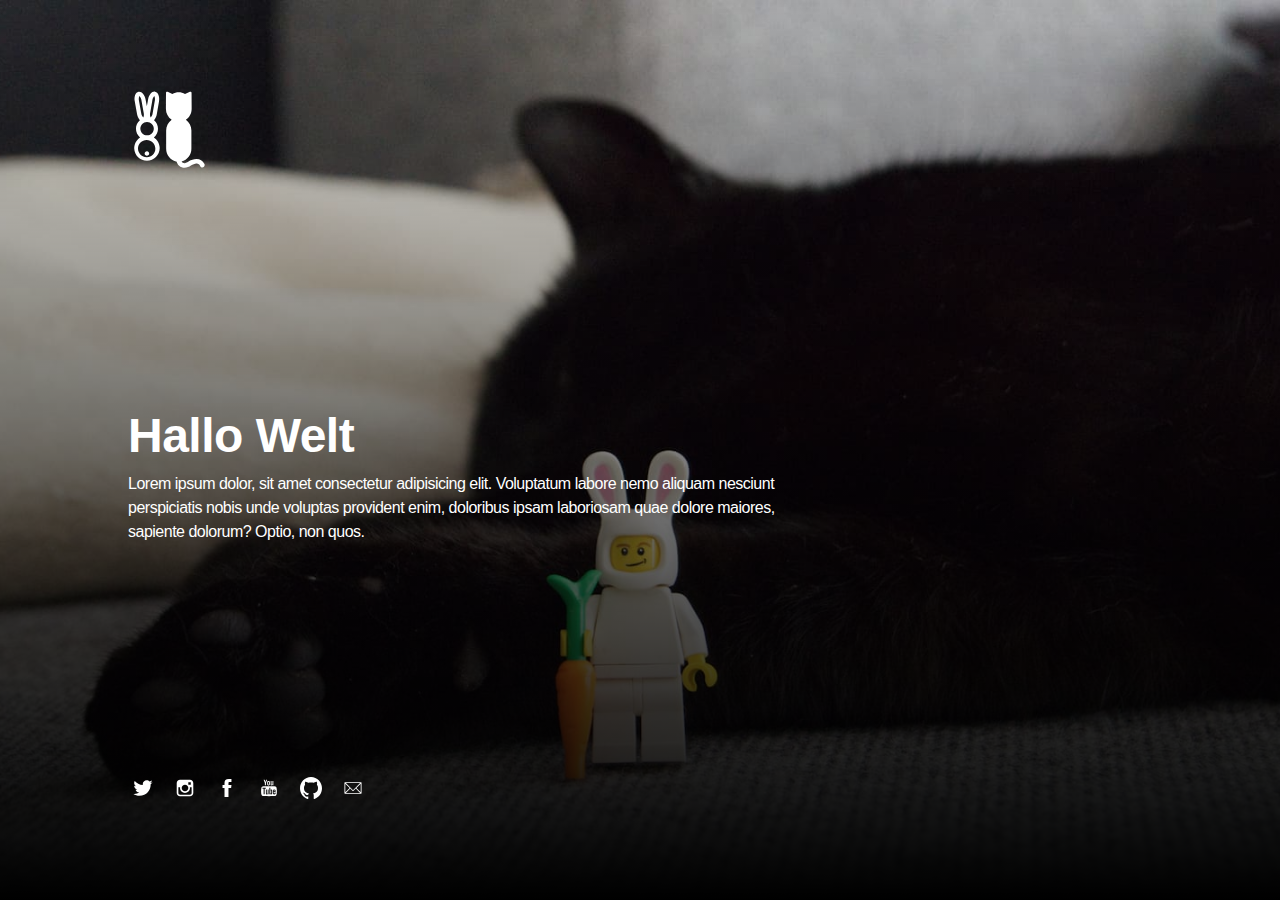
==== index.html @ 3a2d6959 "Inhalte drin" ====
<!DOCTYPE html>
<html lang="de">
  <head>
    <meta charset="UTF-8" />
    <meta http-equiv="X-UA-Compatible" content="IE=edge" />

    <!-- SEO -->
    <title>Meine 1. Website</title>
    <meta name="description" content="" />
    <meta name="robots" content="index, follow" />

    <!-- Social & Open Graph -->
    <meta property="og:title" content="" />
    <meta property="og:description" content="" />
    <meta property="og:image" content="" />
    <meta property="og:url" content="" />
    <meta name="twitter:title" content="" />
    <meta name="twitter:description" content="" />
    <meta name="twitter:image" content="" />
    <meta name="twitter:card" content="summary_large_image" />
    <meta name="twitter:site" content="" />
    <meta name="twitter:creator" content="" />

    <!-- Favicon -->
    <link rel="icon" type="image/svg+xml" href="favicon.svg" />

    <!-- Styles -->
    <link
      rel="stylesheet"
      href="assets/css/style.css"
      type="text/css"
      media="screen"
    />
    <meta
      name="viewport"
      content="width=device-width,initial-scale=1"
    />
  </head>

  <body id="fullsingle" class="page-template-page-fullsingle-me">
    <div class="fs-me">
      <!-- Content Container -->
      <div class="me-content">
        <div class="logo">
          <img
            src="images/hur_logo_white.svg"
            alt="Logo"
            width="80"
            height="80"
          />
        </div>

        <!-- Sag was über Dich -->
        <div class="bio">
          <h1>Hallo Welt</h1>
          <p>
            Lorem ipsum dolor, sit amet consectetur adipisicing elit.
            Voluptatum labore nemo aliquam nesciunt perspiciatis nobis
            unde voluptas provident enim, doloribus ipsam laboriosam
            quae dolore maiores, sapiente dolorum? Optio, non quos.
          </p>
        </div>

        <div class="network">
          <ul>
            <!-- Twitter icon reference  -->
            <li>
              <a
                class="icon-twitter"
                href="https://www.twitter.com/ha5inho"
              >
                <svg class="svg-icon" viewBox="0 0 20 20">
                  <path
                    fill="none"
                    d="M18.258,3.266c-0.693,0.405-1.46,0.698-2.277,0.857c-0.653-0.686-1.586-1.115-2.618-1.115c-1.98,0-3.586,1.581-3.586,3.53c0,0.276,0.031,0.545,0.092,0.805C6.888,7.195,4.245,5.79,2.476,3.654C2.167,4.176,1.99,4.781,1.99,5.429c0,1.224,0.633,2.305,1.596,2.938C2.999,8.349,2.445,8.19,1.961,7.925C1.96,7.94,1.96,7.954,1.96,7.97c0,1.71,1.237,3.138,2.877,3.462c-0.301,0.08-0.617,0.123-0.945,0.123c-0.23,0-0.456-0.021-0.674-0.062c0.456,1.402,1.781,2.422,3.35,2.451c-1.228,0.947-2.773,1.512-4.454,1.512c-0.291,0-0.575-0.016-0.855-0.049c1.588,1,3.473,1.586,5.498,1.586c6.598,0,10.205-5.379,10.205-10.045c0-0.153-0.003-0.305-0.01-0.456c0.7-0.499,1.308-1.12,1.789-1.827c-0.644,0.28-1.334,0.469-2.06,0.555C17.422,4.782,17.99,4.091,18.258,3.266"
                  ></path>
                </svg>
              </a>
            </li>
            <!-- Instagram icon reference  -->
            <li>
              <a class="icon-instagram" href="#" target="_blank">
                <svg class="svg-icon" viewBox="0 0 20 20">
                  <path
                    fill="none"
                    d="M14.52,2.469H5.482c-1.664,0-3.013,1.349-3.013,3.013v9.038c0,1.662,1.349,3.012,3.013,3.012h9.038c1.662,0,3.012-1.35,3.012-3.012V5.482C17.531,3.818,16.182,2.469,14.52,2.469 M13.012,4.729h2.26v2.259h-2.26V4.729z M10,6.988c1.664,0,3.012,1.349,3.012,3.012c0,1.664-1.348,3.013-3.012,3.013c-1.664,0-3.012-1.349-3.012-3.013C6.988,8.336,8.336,6.988,10,6.988 M16.025,14.52c0,0.831-0.676,1.506-1.506,1.506H5.482c-0.831,0-1.507-0.675-1.507-1.506V9.247h1.583C5.516,9.494,5.482,9.743,5.482,10c0,2.497,2.023,4.52,4.518,4.52c2.494,0,4.52-2.022,4.52-4.52c0-0.257-0.035-0.506-0.076-0.753h1.582V14.52z"
                  ></path>
                </svg>
              </a>
            </li>
            <!-- Facebook icon reference  -->
            <li>
              <a class="icon-facebook" href="#">
                <svg class="svg-icon" viewBox="0 0 20 20">
                  <path
                    fill="none"
                    d="M11.344,5.71c0-0.73,0.074-1.122,1.199-1.122h1.502V1.871h-2.404c-2.886,0-3.903,1.36-3.903,3.646v1.765h-1.8V10h1.8v8.128h3.601V10h2.403l0.32-2.718h-2.724L11.344,5.71z"
                  ></path>
                </svg>
              </a>
            </li>

            <!-- YouTube icon reference  -->
            <li>
              <a class="icon-youtube" href="#">
                <svg class="svg-icon" viewBox="0 0 20 20">
                  <path
                    fill="none"
                    d="M9.426,7.625h0.271c0.596,0,1.079-0.48,1.079-1.073V4.808c0-0.593-0.483-1.073-1.079-1.073H9.426c-0.597,0-1.079,0.48-1.079,1.073v1.745C8.347,7.145,8.83,7.625,9.426,7.625 M9.156,4.741c0-0.222,0.182-0.402,0.404-0.402c0.225,0,0.405,0.18,0.405,0.402V6.62c0,0.222-0.181,0.402-0.405,0.402c-0.223,0-0.404-0.181-0.404-0.402V4.741z M12.126,7.625c0.539,0,1.013-0.47,1.013-0.47v0.403h0.81V3.735h-0.81v2.952c0,0-0.271,0.335-0.54,0.335c-0.271,0-0.271-0.202-0.271-0.202V3.735h-0.81v3.354C11.519,7.089,11.586,7.625,12.126,7.625 M6.254,7.559H7.2v-2.08l1.079-2.952H7.401L6.727,4.473L6.052,2.527H5.107l1.146,2.952V7.559z M11.586,12.003c-0.175,0-0.312,0.104-0.405,0.204v2.706c0.086,0.091,0.213,0.18,0.405,0.18c0.405,0,0.405-0.451,0.405-0.451v-2.188C11.991,12.453,11.924,12.003,11.586,12.003 M14.961,8.463c0,0-2.477-0.129-4.961-0.129c-2.475,0-4.96,0.129-4.96,0.129c-1.119,0-2.025,0.864-2.025,1.93c0,0-0.203,1.252-0.203,2.511c0,1.252,0.203,2.51,0.203,2.51c0,1.066,0.906,1.931,2.025,1.931c0,0,2.438,0.129,4.96,0.129c2.437,0,4.961-0.129,4.961-0.129c1.117,0,2.024-0.864,2.024-1.931c0,0,0.202-1.268,0.202-2.51c0-1.268-0.202-2.511-0.202-2.511C16.985,9.328,16.078,8.463,14.961,8.463 M7.065,10.651H6.052v5.085H5.107v-5.085H4.095V9.814h2.97V10.651z M9.628,15.736h-0.81v-0.386c0,0-0.472,0.45-1.012,0.45c-0.54,0-0.606-0.515-0.606-0.515v-3.991h0.809v3.733c0,0,0,0.193,0.271,0.193c0.27,0,0.54-0.322,0.54-0.322v-3.604h0.81V15.736z M12.801,14.771c0,0,0,1.03-0.742,1.03c-0.455,0-0.73-0.241-0.878-0.429v0.364h-0.876V9.814h0.876v1.92c0.135-0.142,0.464-0.439,0.878-0.439c0.54,0,0.742,0.45,0.742,1.03V14.771z M15.973,12.39v1.287h-1.688v0.965c0,0,0,0.451,0.405,0.451s0.405-0.451,0.405-0.451v-0.45h0.877v0.708c0,0-0.136,0.901-1.215,0.901c-1.08,0-1.282-0.901-1.282-0.901v-2.51c0,0,0-1.095,1.282-1.095S15.973,12.39,15.973,12.39 M14.69,12.003c-0.405,0-0.405,0.45-0.405,0.45v0.579h0.811v-0.579C15.096,12.453,15.096,12.003,14.69,12.003"
                  ></path>
                </svg>
              </a>
            </li>

            <!-- GitHub icon reference  -->
            <li>
              <a class="icon-github" href="#">
                <svg class="svg-icon" viewBox="0 0 20 20">
                  <g
                    transform="matrix(0.613892,0,0,0.629428,9.99906,20.0808)"
                  >
                    <path
                      d="M0,-31.904C-8.995,-31.904 -16.288,-24.611 -16.288,-15.614C-16.288,-8.417 -11.621,-2.312 -5.148,-0.157C-4.333,-0.008 -4.036,-0.511 -4.036,-0.943C-4.036,-1.329 -4.05,-2.354 -4.058,-3.713C-8.589,-2.729 -9.545,-5.897 -9.545,-5.897C-10.286,-7.779 -11.354,-8.28 -11.354,-8.28C-12.833,-9.29 -11.242,-9.27 -11.242,-9.27C-9.607,-9.155 -8.747,-7.591 -8.747,-7.591C-7.294,-5.102 -4.934,-5.821 -4.006,-6.238C-3.858,-7.29 -3.438,-8.008 -2.972,-8.415C-6.589,-8.826 -10.392,-10.224 -10.392,-16.466C-10.392,-18.244 -9.757,-19.698 -8.715,-20.837C-8.883,-21.249 -9.442,-22.905 -8.556,-25.148C-8.556,-25.148 -7.188,-25.586 -4.076,-23.478C-2.777,-23.84 -1.383,-24.02 0.002,-24.026C1.385,-24.02 2.779,-23.84 4.08,-23.478C7.19,-25.586 8.555,-25.148 8.555,-25.148C9.444,-22.905 8.885,-21.249 8.717,-20.837C9.761,-19.698 10.392,-18.244 10.392,-16.466C10.392,-10.208 6.583,-8.831 2.954,-8.428C3.539,-7.925 4.06,-6.931 4.06,-5.411C4.06,-3.234 4.04,-1.477 4.04,-0.943C4.04,-0.507 4.333,0 5.16,-0.159C11.628,-2.318 16.291,-8.419 16.291,-15.614C16.291,-24.611 8.997,-31.904 0,-31.904"
                      fill="none"
                    />
                  </g>
                </svg>
              </a>
            </li>

            <!-- email icon reference one -->
            <li>
              <a class="icon-email" href="#">
                <svg class="svg-icon" viewBox="0 0 20 20">
                  <path
                    d="M17.388,4.751H2.613c-0.213,0-0.389,0.175-0.389,0.389v9.72c0,0.216,0.175,0.389,0.389,0.389h14.775c0.214,0,0.389-0.173,0.389-0.389v-9.72C17.776,4.926,17.602,4.751,17.388,4.751 M16.448,5.53L10,11.984L3.552,5.53H16.448zM3.002,6.081l3.921,3.925l-3.921,3.925V6.081z M3.56,14.471l3.914-3.916l2.253,2.253c0.153,0.153,0.395,0.153,0.548,0l2.253-2.253l3.913,3.916H3.56z M16.999,13.931l-3.921-3.925l3.921-3.925V13.931z"
                  ></path>
                </svg>
              </a>
            </li>
          </ul>
        </div>
      </div>
    </div>
  </body>
</html>
---- assets/css/style.css ----
/* -- Variables -- */
:root {
  --primary-color: #fff;
  --secondary-color: #000;
  --gradient-top-color: rgba(209, 60, 60, 1);
  --gradient-bottom-color: rgba(253, 144, 45, 1);
  --font: -apple-system, BlinkMacSystemFont, 'Segoe UI', Roboto,
    Oxygen-Sans, Ubuntu, Cantarell, 'Helvetica Neue', sans-serif;
}

/* -- CSS Reset -- */
* {
  text-rendering: optimizeLegibility;
  margin: 0;
  -webkit-box-sizing: border-box;
  box-sizing: border-box;
}

html,
body,
div,
h1,
a,
img,
ul,
li,
p {
  margin: 0;
  padding: 0;
  border: 0;
  font-size: 100%;
  font: inherit;
  vertical-align: baseline;
  font-family: var(--font);
}

body {
  min-height: 100vh;
  scroll-behavior: smooth;
  text-rendering: optimizeSpeed;
  line-height: 1.5;
  border-style: none;
}

ul {
  list-style: none;
}

body,
a,
a:hover {
  color: #000000;
}

a,
a:hover {
  text-decoration: none;
  border: none;
  border-style: none;
  -webkit-box-shadow: none;
  box-shadow: none;
}

img {
  max-width: 100%;
  display: block;
}

/* -- Content -- */

@-webkit-keyframes fadein {
  from {
    opacity: 0;
  }
  to {
    opacity: 1;
  }
}

@keyframes fadein {
  from {
    opacity: 0;
  }
  to {
    opacity: 1;
  }
}

body.page-template-page-fullsingle-me {
  height: 100vh;
  font-weight: 400;
  font-size: 1rem;
  letter-spacing: -0.5px;
  color: var(--primary-color);
  background: linear-gradient(
    0deg,
    var(--gradient-top-color) 0%,
    var(--gradient-bottom-color) 100%
  );

  background-image: linear-gradient(
      180deg,
      rgba(0, 0, 0, 0) 0%,
      rgba(0, 0, 0, 1) 100%
    ),
    url('../../images/hur_o.jpg');

  background-position: center center;
  background-size: cover;
  margin: 0px;
}

body.page-template-page-fullsingle-me h1 {
  font-weight: 600;
  font-size: 3rem;
}

.fs-me {
  padding: 10vh 10vw;
  overflow: hidden;
  position: absolute;
  z-index: 1000;
}
@media (max-width: 500px) {
  .fs-me {
    padding: 5vh 5vw;
    text-align: center;
  }
}
.fs-me .me-content {
  height: 80vh;
  display: -webkit-box;
  display: -ms-flexbox;
  display: flex;
  -webkit-box-orient: vertical;
  -webkit-box-direction: normal;
  -ms-flex-direction: column;
  flex-direction: column;
}
@media (max-width: 500px) {
  .fs-me .me-content {
    height: 90vh;
  }
}

.logo {
  -webkit-box-flex: 1;
  -ms-flex: 1 1 auto;
  flex: 1 1 auto;
  display: -webkit-box;
  display: -ms-flexbox;
  display: flex;
  -webkit-box-orient: vertical;
  -webkit-box-direction: normal;
  -ms-flex-direction: column;
  flex-direction: column;
  -ms-flex-item-align: left;
  align-self: left;
  -webkit-animation: fadein 2s;
  animation: fadein 2s;
}

@media (max-width: 500px) {
  .logo {
    -ms-flex-item-align: center;
    -ms-grid-row-align: center;
    align-self: center;
  }
}

.logo img {
  max-width: 165px;
  height: auto;
}

.bio {
  -webkit-box-flex: 1;
  -ms-flex: 1 1 auto;
  flex: 1 1 auto;
  display: -webkit-box;
  display: -ms-flexbox;
  display: flex;
  -webkit-box-orient: vertical;
  -webkit-box-direction: normal;
  -ms-flex-direction: column;
  flex-direction: column;
  -webkit-box-pack: center;
  -ms-flex-pack: center;
  justify-content: center;
  -webkit-animation: fadein 4s;
  animation: fadein 4s;
  max-width: 66%;
}

@media (max-width: 800px) {
  .bio {
    max-width: none;
  }
}

.network {
  -webkit-box-flex: 1;
  -ms-flex: 1 1 auto;
  flex: 1 1 auto;
  display: -webkit-box;
  display: -ms-flexbox;
  display: flex;
  -webkit-box-orient: vertical;
  -webkit-box-direction: normal;
  -ms-flex-direction: column;
  flex-direction: column;
  -webkit-animation: fadein 6s;
  animation: fadein 6s;
  margin-top: auto;
}

.network ul {
  -webkit-animation: fadein 6s;
  animation: fadein 6s;
  margin-top: auto;
}

.network ul li {
  display: inline-block;
  margin-right: 8px;
}

.network ul li a {
  display: inline-block;
  width: 30px;
  height: 30px;
  cursor: pointer;
}

.network ul li a .svg-icon {
  padding: 4px;
  width: 22px;
  height: 22px;
  margin: 0;
  display: block;
  -webkit-box-sizing: content-box;
  box-sizing: content-box;
}

.network ul li a .svg-icon path {
  fill: var(--primary-color);
  -webkit-transition: 1s;
  transition: 1s;
}

.network ul li a:hover .svg-icon path {
  fill: var(--secondary-color);
  -webkit-transition: 0.1s;
  transition: 0.1s;
}
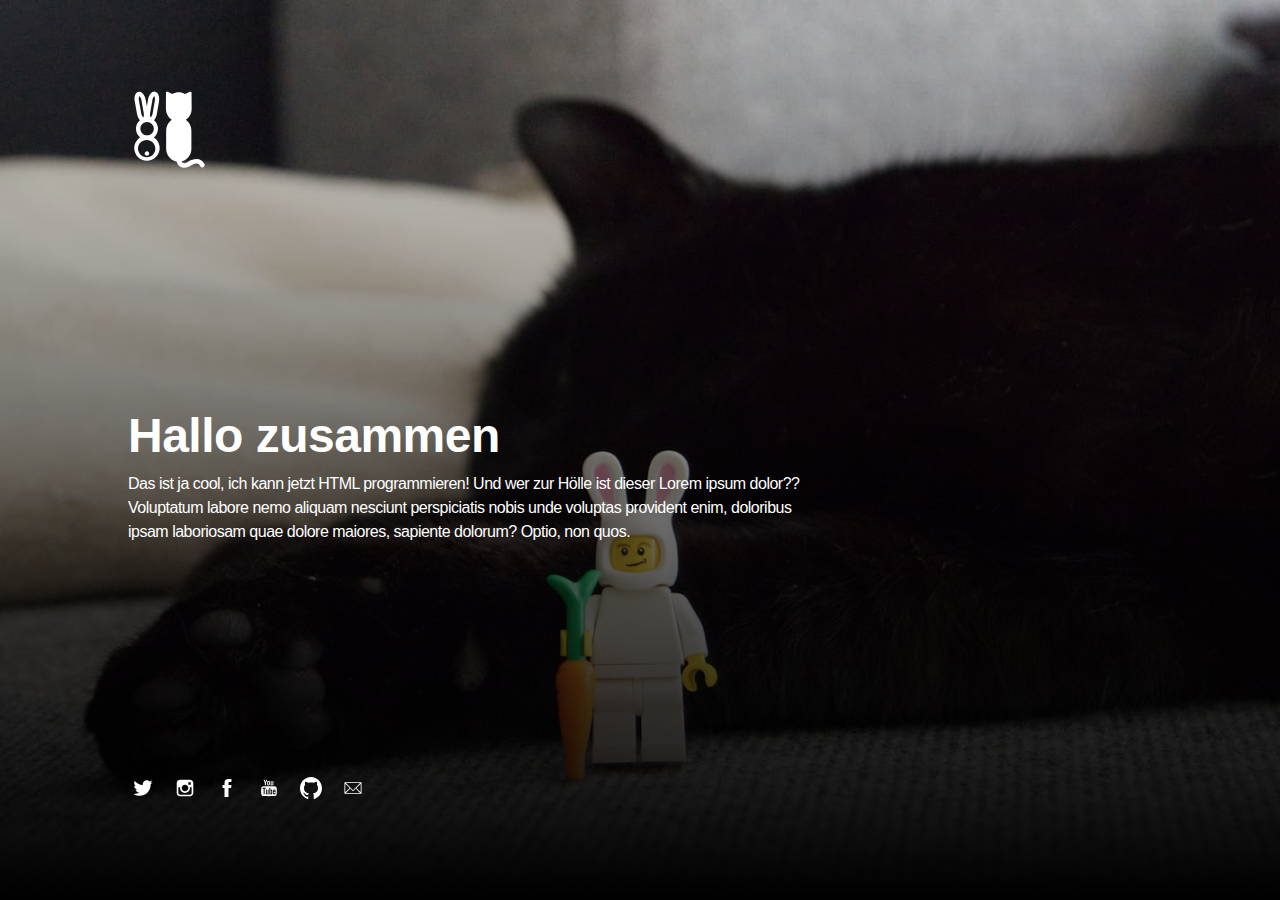
==== commit e8a1943b: "Titel und Textänderung" ====
--- a/index.html
+++ b/index.html
@@ -5,7 +5,7 @@
     <meta http-equiv="X-UA-Compatible" content="IE=edge" />
 
     <!-- SEO -->
-    <title>Meine 1. Website</title>
+    <title>Hoshis erste Website</title>
     <meta name="description" content="" />
     <meta name="robots" content="index, follow" />
 
@@ -52,9 +52,10 @@
 
         <!-- Sag was über Dich -->
         <div class="bio">
-          <h1>Hallo Welt</h1>
+          <h1>Hallo zusammen</h1>
           <p>
-            Lorem ipsum dolor, sit amet consectetur adipisicing elit.
+            Das ist ja cool, ich kann jetzt HTML programmieren!
+            Und wer zur Hölle ist dieser Lorem ipsum dolor??
             Voluptatum labore nemo aliquam nesciunt perspiciatis nobis
             unde voluptas provident enim, doloribus ipsam laboriosam
             quae dolore maiores, sapiente dolorum? Optio, non quos.
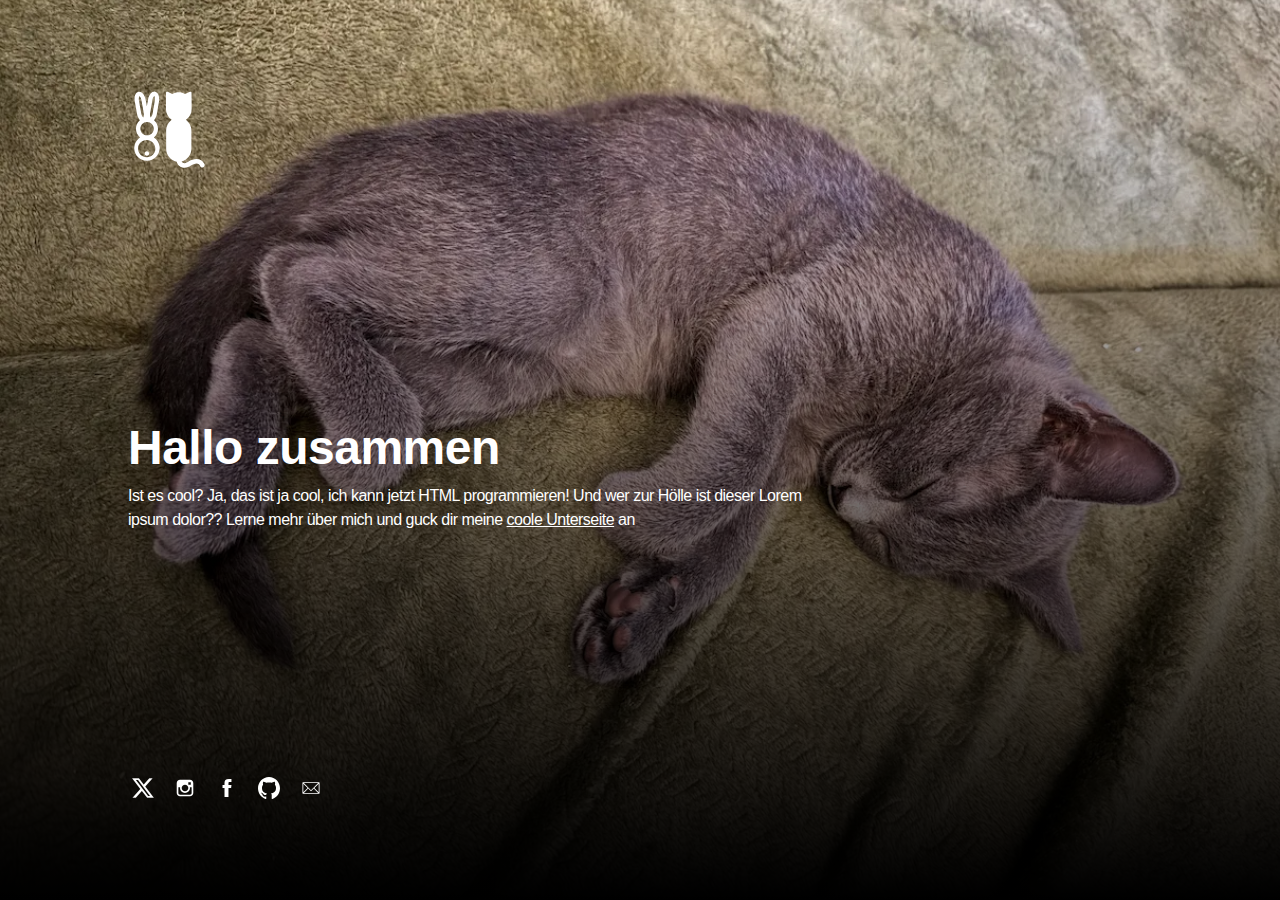
==== commit c4e811b9: "20240925Website angepasst" ====
--- a/index.html
+++ b/index.html
@@ -31,10 +31,7 @@
       type="text/css"
       media="screen"
     />
-    <meta
-      name="viewport"
-      content="width=device-width,initial-scale=1"
-    />
+    <meta name="viewport" content="width=device-width,initial-scale=1" />
   </head>
 
   <body id="fullsingle" class="page-template-page-fullsingle-me">
@@ -54,33 +51,58 @@
         <div class="bio">
           <h1>Hallo zusammen</h1>
           <p>
-            Das ist ja cool, ich kann jetzt HTML programmieren!
-            Und wer zur Hölle ist dieser Lorem ipsum dolor??
-            Voluptatum labore nemo aliquam nesciunt perspiciatis nobis
-            unde voluptas provident enim, doloribus ipsam laboriosam
-            quae dolore maiores, sapiente dolorum? Optio, non quos.
+            Ist es cool? Ja, das ist ja cool, ich kann jetzt HTML programmieren!
+            Und wer zur Hölle ist dieser Lorem ipsum dolor?? Lerne mehr über
+            mich und guck dir meine
+            <a href="hhunterseite.html" id="link1">coole Unterseite</a> an
           </p>
         </div>
 
         <div class="network">
           <ul>
             <!-- Twitter icon reference  -->
+            <!-- hier ist mein Kommentar -->
+            <!-- das ist ein Comment -->
             <li>
-              <a
-                class="icon-twitter"
-                href="https://www.twitter.com/ha5inho"
-              >
-                <svg class="svg-icon" viewBox="0 0 20 20">
-                  <path
-                    fill="none"
-                    d="M18.258,3.266c-0.693,0.405-1.46,0.698-2.277,0.857c-0.653-0.686-1.586-1.115-2.618-1.115c-1.98,0-3.586,1.581-3.586,3.53c0,0.276,0.031,0.545,0.092,0.805C6.888,7.195,4.245,5.79,2.476,3.654C2.167,4.176,1.99,4.781,1.99,5.429c0,1.224,0.633,2.305,1.596,2.938C2.999,8.349,2.445,8.19,1.961,7.925C1.96,7.94,1.96,7.954,1.96,7.97c0,1.71,1.237,3.138,2.877,3.462c-0.301,0.08-0.617,0.123-0.945,0.123c-0.23,0-0.456-0.021-0.674-0.062c0.456,1.402,1.781,2.422,3.35,2.451c-1.228,0.947-2.773,1.512-4.454,1.512c-0.291,0-0.575-0.016-0.855-0.049c1.588,1,3.473,1.586,5.498,1.586c6.598,0,10.205-5.379,10.205-10.045c0-0.153-0.003-0.305-0.01-0.456c0.7-0.499,1.308-1.12,1.789-1.827c-0.644,0.28-1.334,0.469-2.06,0.555C17.422,4.782,17.99,4.091,18.258,3.266"
-                  ></path>
+              <a class="icon-twitter" href="https://www.twitter.com/ha5inho">
+                <svg
+                  class="svg-icon"
+                  width="100%"
+                  height="100%"
+                  viewBox="0 0 302 272"
+                  version="1.1"
+                  xmlns="http://www.w3.org/2000/svg"
+                  xmlns:xlink="http://www.w3.org/1999/xlink"
+                  xml:space="preserve"
+                  xmlns:serif="http://www.serif.com/"
+                  style="
+                    fill-rule: evenodd;
+                    clip-rule: evenodd;
+                    stroke-linejoin: round;
+                    stroke-miterlimit: 2;
+                  "
+                >
+                  <g transform="matrix(1,0,0,1,1.6,0.5)">
+                    <path
+                      d="M236,0L282,0L181,115L299,271L206.4,271L133.9,176.2L50.9,271L4.9,271L111.9,148L-1.1,0L93.8,0L159.3,86.6L236,0ZM219.9,244L245.4,244L80.4,26L53,26L219.9,244Z"
+                      style="
+                        fill: white;
+                        fill-rule: nonzero;
+                        stroke: black;
+                        stroke-width: 1px;
+                      "
+                    />
+                  </g>
                 </svg>
               </a>
             </li>
             <!-- Instagram icon reference  -->
             <li>
-              <a class="icon-instagram" href="#" target="_blank">
+              <a
+                class="icon-instagram"
+                href="https://www.instagram.com/wilomin22"
+                target="_blank"
+              >
                 <svg class="svg-icon" viewBox="0 0 20 20">
                   <path
                     fill="none"
@@ -102,7 +124,7 @@
             </li>
 
             <!-- YouTube icon reference  -->
-            <li>
+            <!-- <li>
               <a class="icon-youtube" href="#">
                 <svg class="svg-icon" viewBox="0 0 20 20">
                   <path
@@ -111,15 +133,13 @@
                   ></path>
                 </svg>
               </a>
-            </li>
+            </li> -->
 
             <!-- GitHub icon reference  -->
             <li>
-              <a class="icon-github" href="#">
+              <a class="icon-github" href="https://www.github.com/hoshihack">
                 <svg class="svg-icon" viewBox="0 0 20 20">
-                  <g
-                    transform="matrix(0.613892,0,0,0.629428,9.99906,20.0808)"
-                  >
+                  <g transform="matrix(0.613892,0,0,0.629428,9.99906,20.0808)">
                     <path
                       d="M0,-31.904C-8.995,-31.904 -16.288,-24.611 -16.288,-15.614C-16.288,-8.417 -11.621,-2.312 -5.148,-0.157C-4.333,-0.008 -4.036,-0.511 -4.036,-0.943C-4.036,-1.329 -4.05,-2.354 -4.058,-3.713C-8.589,-2.729 -9.545,-5.897 -9.545,-5.897C-10.286,-7.779 -11.354,-8.28 -11.354,-8.28C-12.833,-9.29 -11.242,-9.27 -11.242,-9.27C-9.607,-9.155 -8.747,-7.591 -8.747,-7.591C-7.294,-5.102 -4.934,-5.821 -4.006,-6.238C-3.858,-7.29 -3.438,-8.008 -2.972,-8.415C-6.589,-8.826 -10.392,-10.224 -10.392,-16.466C-10.392,-18.244 -9.757,-19.698 -8.715,-20.837C-8.883,-21.249 -9.442,-22.905 -8.556,-25.148C-8.556,-25.148 -7.188,-25.586 -4.076,-23.478C-2.777,-23.84 -1.383,-24.02 0.002,-24.026C1.385,-24.02 2.779,-23.84 4.08,-23.478C7.19,-25.586 8.555,-25.148 8.555,-25.148C9.444,-22.905 8.885,-21.249 8.717,-20.837C9.761,-19.698 10.392,-18.244 10.392,-16.466C10.392,-10.208 6.583,-8.831 2.954,-8.428C3.539,-7.925 4.06,-6.931 4.06,-5.411C4.06,-3.234 4.04,-1.477 4.04,-0.943C4.04,-0.507 4.333,0 5.16,-0.159C11.628,-2.318 16.291,-8.419 16.291,-15.614C16.291,-24.611 8.997,-31.904 0,-31.904"
                       fill="none"
@@ -131,7 +151,7 @@
 
             <!-- email icon reference one -->
             <li>
-              <a class="icon-email" href="#">
+              <a class="icon-email" href="mailto:hoshi@gmx.de">
                 <svg class="svg-icon" viewBox="0 0 20 20">
                   <path
                     d="M17.388,4.751H2.613c-0.213,0-0.389,0.175-0.389,0.389v9.72c0,0.216,0.175,0.389,0.389,0.389h14.775c0.214,0,0.389-0.173,0.389-0.389v-9.72C17.776,4.926,17.602,4.751,17.388,4.751 M16.448,5.53L10,11.984L3.552,5.53H16.448zM3.002,6.081l3.921,3.925l-3.921,3.925V6.081z M3.56,14.471l3.914-3.916l2.253,2.253c0.153,0.153,0.395,0.153,0.548,0l2.253-2.253l3.913,3.916H3.56z M16.999,13.931l-3.921-3.925l3.921-3.925V13.931z"
--- a/assets/css/style.css
+++ b/assets/css/style.css
@@ -4,8 +4,8 @@
   --secondary-color: #000;
   --gradient-top-color: rgba(209, 60, 60, 1);
   --gradient-bottom-color: rgba(253, 144, 45, 1);
-  --font: -apple-system, BlinkMacSystemFont, 'Segoe UI', Roboto,
-    Oxygen-Sans, Ubuntu, Cantarell, 'Helvetica Neue', sans-serif;
+  --font: -apple-system, BlinkMacSystemFont, 'Segoe UI', Roboto, Oxygen-Sans,
+    Ubuntu, Cantarell, 'Helvetica Neue', sans-serif;
 }
 
 /* -- CSS Reset -- */
@@ -103,7 +103,7 @@
       rgba(0, 0, 0, 0) 0%,
       rgba(0, 0, 0, 1) 100%
     ),
-    url('../../images/hur_o.jpg');
+    url('../../images/Kitten_hack2.webp');
 
   background-position: center center;
   background-size: cover;
@@ -253,3 +253,10 @@
   -webkit-transition: 0.1s;
   transition: 0.1s;
 }
+a {
+  color: white;
+  text-decoration: underline;
+}
+a:hover {
+  color: aqua;
+}
